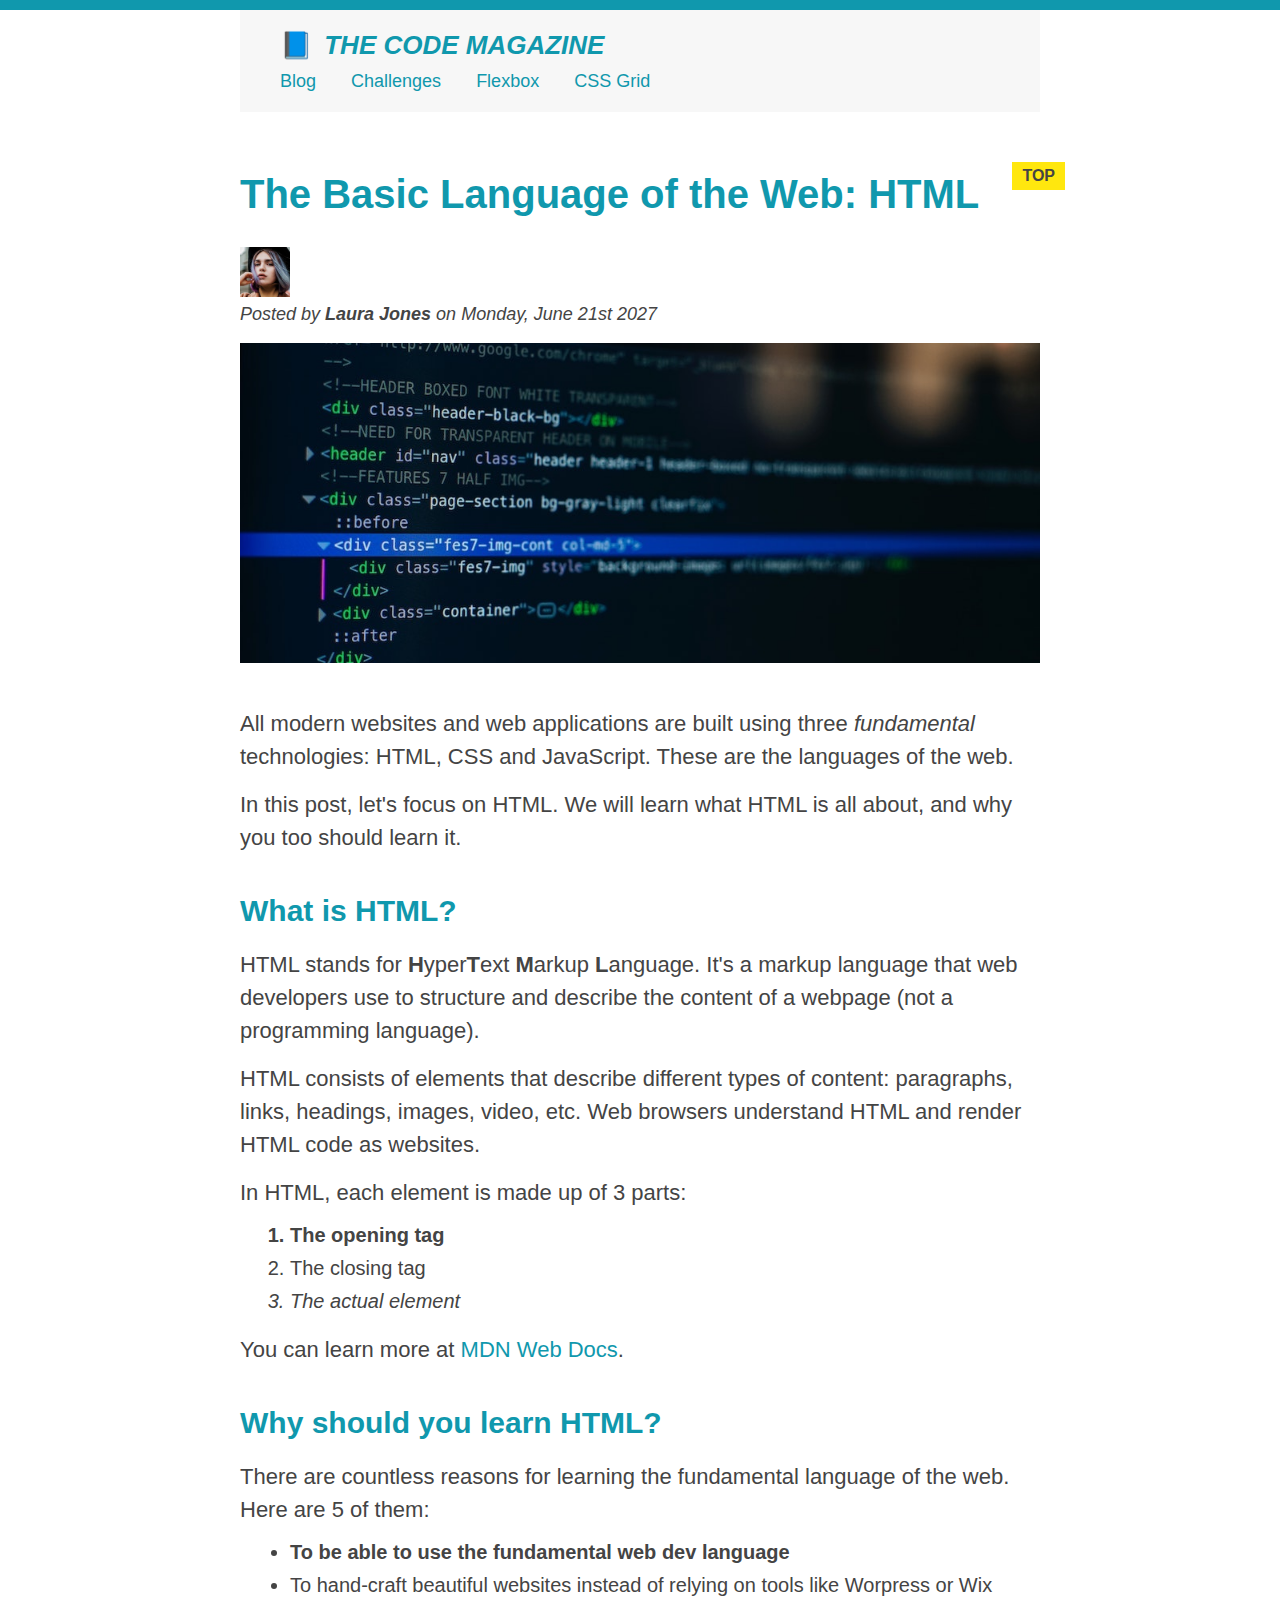
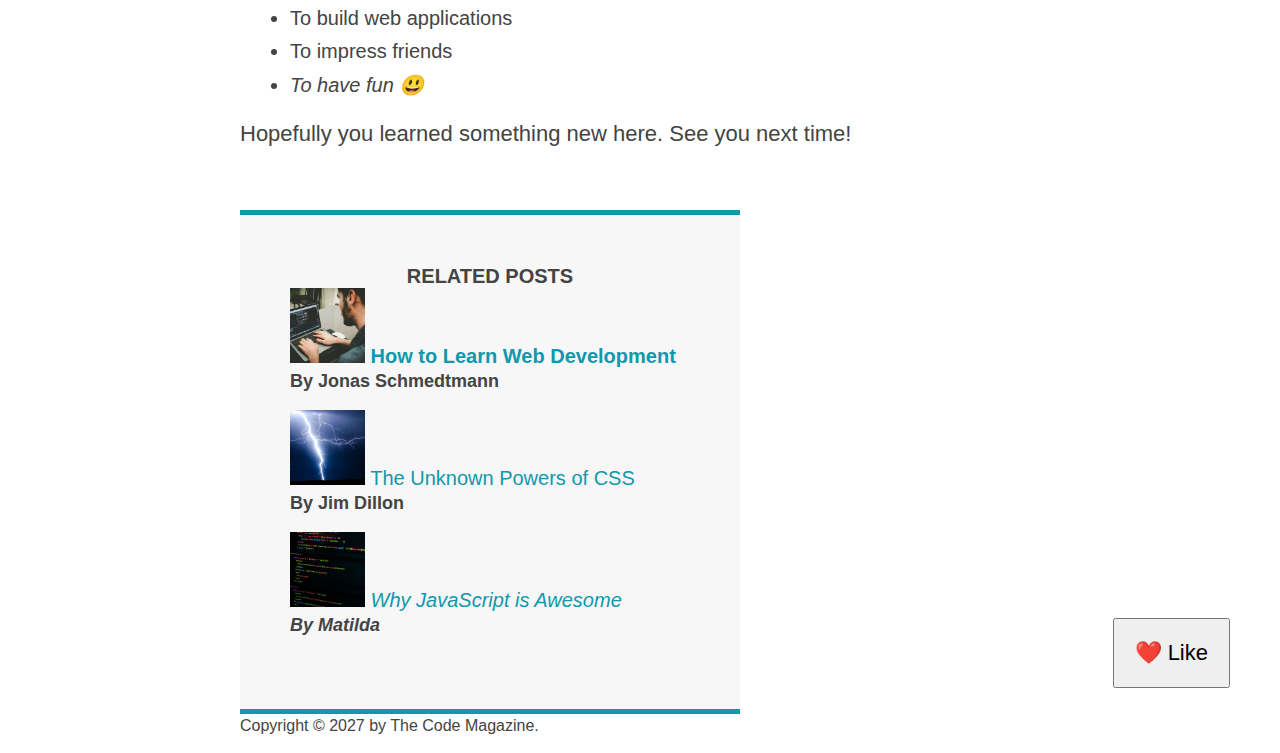
==== 04-CSS-Layouts/index.html @ 5a75078c "First Commit" ====
<!DOCTYPE html>
<html lang="en">
  <head>
    <meta charset="UTF-8" />
    <link href="style.css" rel="stylesheet" />

    <title>The Basic Language of the Web: HTML</title>
  </head>

  <body>
    <!--
    <h1>The Basic Language of the Web: HTML</h1>
    <h2>The Basic Language of the Web: HTML</h2>
    <h3>The Basic Language of the Web: HTML</h3>
    <h4>The Basic Language of the Web: HTML</h4>
    <h5>The Basic Language of the Web: HTML</h5>
    <h6>The Basic Language of the Web: HTML</h6>
    -->

    <div class="container">
      <header class="main-header">
        <h1>📘 The Code Magazine</h1>

        <nav>
          <!-- <strong>This is the navigation</strong> -->
          <a href="blog.html">Blog</a>
          <a href="#">Challenges</a>
          <a href="#">Flexbox</a>
          <a href="#">CSS Grid</a>
        </nav>
      </header>

      <article>
        <header class="post-header">
          <h2>The Basic Language of the Web: HTML</h2>

          <img
            src="img/laura-jones.jpg"
            alt="Headshot of Laura Jones"
            height="50"
            width="50"
          />

          <p id="author">
            Posted by <strong>Laura Jones</strong> on Monday, June 21st 2027
          </p>

          <img
            src="img/post-img.jpg"
            alt="HTML code on a screen"
            width="500"
            height="200"
            class="post-img"
          />
          <button>❤️ Like</button>
        </header>

        <p>
          All modern websites and web applications are built using three
          <em>fundamental</em>
          technologies: HTML, CSS and JavaScript. These are the languages of the
          web.
        </p>

        <p>
          In this post, let's focus on HTML. We will learn what HTML is all
          about, and why you too should learn it.
        </p>

        <h3>What is HTML?</h3>
        <p>
          HTML stands for <strong>H</strong>yper<strong>T</strong>ext
          <strong>M</strong>arkup <strong>L</strong>anguage. It's a markup
          language that web developers use to structure and describe the content
          of a webpage (not a programming language).
        </p>
        <p>
          HTML consists of elements that describe different types of content:
          paragraphs, links, headings, images, video, etc. Web browsers
          understand HTML and render HTML code as websites.
        </p>
        <p>In HTML, each element is made up of 3 parts:</p>

        <ol>
          <li class="first-li">The opening tag</li>
          <li>The closing tag</li>
          <li>The actual element</li>
        </ol>

        <p>
          You can learn more at
          <a
            href="https://developer.mozilla.org/en-US/docs/Web/HTML"
            target="_blank"
            >MDN Web Docs</a
          >.
        </p>

        <h3>Why should you learn HTML?</h3>

        <p>
          There are countless reasons for learning the fundamental language of
          the web. Here are 5 of them:
        </p>

        <ul>
          <li class="first-li">
            To be able to use the fundamental web dev language
          </li>
          <li>
            To hand-craft beautiful websites instead of relying on tools like
            Worpress or Wix
          </li>
          <li>To build web applications</li>
          <li>To impress friends</li>
          <li>To have fun 😃</li>
        </ul>

        <p>Hopefully you learned something new here. See you next time!</p>
      </article>

      <aside>
        <h4>Related posts</h4>

        <ul class="related">
          <li>
            <img
              src="img/related-1.jpg"
              alt="Person programming"
              width="75"
              height="75"
            />
            <a href="#">How to Learn Web Development</a>
            <p class="related-author">By Jonas Schmedtmann</p>
          </li>
          <li>
            <img
              src="img/related-2.jpg"
              alt="Lightning"
              width="75"
              height="75"
            />
            <a href="#">The Unknown Powers of CSS</a>
            <p class="related-author">By Jim Dillon</p>
          </li>
          <li>
            <img
              src="img/related-3.jpg"
              alt="JavaScript code on a screen"
              width="75"
              height="75"
            />
            <a href="#">Why JavaScript is Awesome</a>
            <p class="related-author">By Matilda</p>
          </li>
        </ul>
      </aside>

      <footer>
        <p id="copyright" class="copyright text">
          Copyright &copy; 2027 by The Code Magazine.
        </p>
      </footer>
    </div>
  </body>
</html>
---- 04-CSS-Layouts/style.css ----
* {
  /* border-top: 10px solid #1098ad; */
  margin: 0;
  padding: 0;
}

/* PAGE SECTIONS */
body {
  color: #444;
  font-family: sans-serif;

  border-top: 10px solid #1098ad;
  position: relative;
}

.container {
  width: 800px;
  /* margin-left: auto;
  margin-right: auto; */
  margin: 0 auto;
}

.main-header {
  background-color: #f7f7f7;
  /* padding: 20px;
  padding-left: 40px;
  padding-right: 40px; */
  padding: 20px 40px;
  margin-bottom: 60px;
  /* height: 80px; */
}

nav {
  font-size: 18px;
  /* text-align: center; */
}

article {
  margin-bottom: 60px;
}

.post-header {
  margin-bottom: 40px;
  /* position: relative; */
}

aside {
  background-color: #f7f7f7;
  border-top: 5px solid #1098ad;
  border-bottom: 5px solid #1098ad;
  /* padding-top: 50px;
  padding-bottom: 50px; */
  padding: 50px 0;
  width: 500px;
}

/* SMALLER ELEMENTS */
h1,
h2,
h3 {
  color: #1098ad;
}

h1 {
  font-size: 26px;
  text-transform: uppercase;
  font-style: italic;
}

h2 {
  font-size: 40px;
  margin-bottom: 30px;
}

h3 {
  font-size: 30px;
  margin-bottom: 20px;
  margin-top: 40px;
}

h4 {
  font-size: 20px;
  text-transform: uppercase;
  text-align: center;
}

p {
  font-size: 22px;
  line-height: 1.5;
  margin-bottom: 15px;
}

ul,
ol {
  margin-left: 50px;
  margin-bottom: 20px;
}

li {
  font-size: 20px;
  margin-bottom: 10px;
  /* display: inline; */
}

li:last-child {
  margin-bottom: 0;
}

/* footer p {
  font-size: 16px;
} */

/* article header p {
  font-style: italic;
} */

#author {
  font-style: italic;
  font-size: 18px;
}

#copyright {
  font-size: 16px;
}

.related-author {
  font-size: 18px;
  font-weight: bold;
}

/* ul {
  list-style: none;
} */

.related {
  list-style: none;
}

body {
  /* background-color: orangered; */
}

/* .first-li {
  font-weight: bold;
} */

li:first-child {
  font-weight: bold;
}

li:last-child {
  font-style: italic;
}

li:nth-child(even) {
  /* color: red; */
}

/* Misconception: this won't work! */
article p:first-child {
  color: red;
}

/* Styling links */
a:link {
  color: #1098ad;
  text-decoration: none;
}

a:visited {
  /* color: #777; */
  color: #1098ad;
}

a:hover {
  color: orangered;
  font-weight: bold;
  text-decoration: underline orangered;
}

a:active {
  background-color: black;
  font-style: italic;
}
/* LVHA */

.post-img {
  width: 100%;
  height: auto;
}

nav a:link {
  /* background-color: orangered;
  margin: 20px;
  padding: 20px;

  display: block; */

  margin-right: 30px;
  margin-top: 10px;
  display: inline-block;
}

nav a:link:last-child {
  margin-right: 0;
}

button {
  font-size: 22px;
  padding: 20px;
  cursor: pointer;

  position: absolute;
  /* top: 50px;
  left: 50px; */
  bottom: 50px;
  right: 50px;
}

h1::first-letter {
  font-style: normal;
  margin-right: 5px;
}

h3 + p::first-line {
  /* color: red; */
}

h2 {
  /* background-color: orange; */
  position: relative;
}

h2::before {
  content: "TOP";
  background-color: #ffe70e;
  color: #444;
  font-size: 16px;
  font-weight: bold;
  display: inline-block;
  padding: 5px 10px;
  position: absolute;
  top: -10px;
  right: -25px;
}

/* Resolving conflicts */
/* #copyright {
  color: red;
}

.copyright {
  color: blue;
}

.text {
  color: yellow;
}

footer p {
  color: green !important;
} */

/* nav a:link,
nav p {
  font-size: 18px;
} */
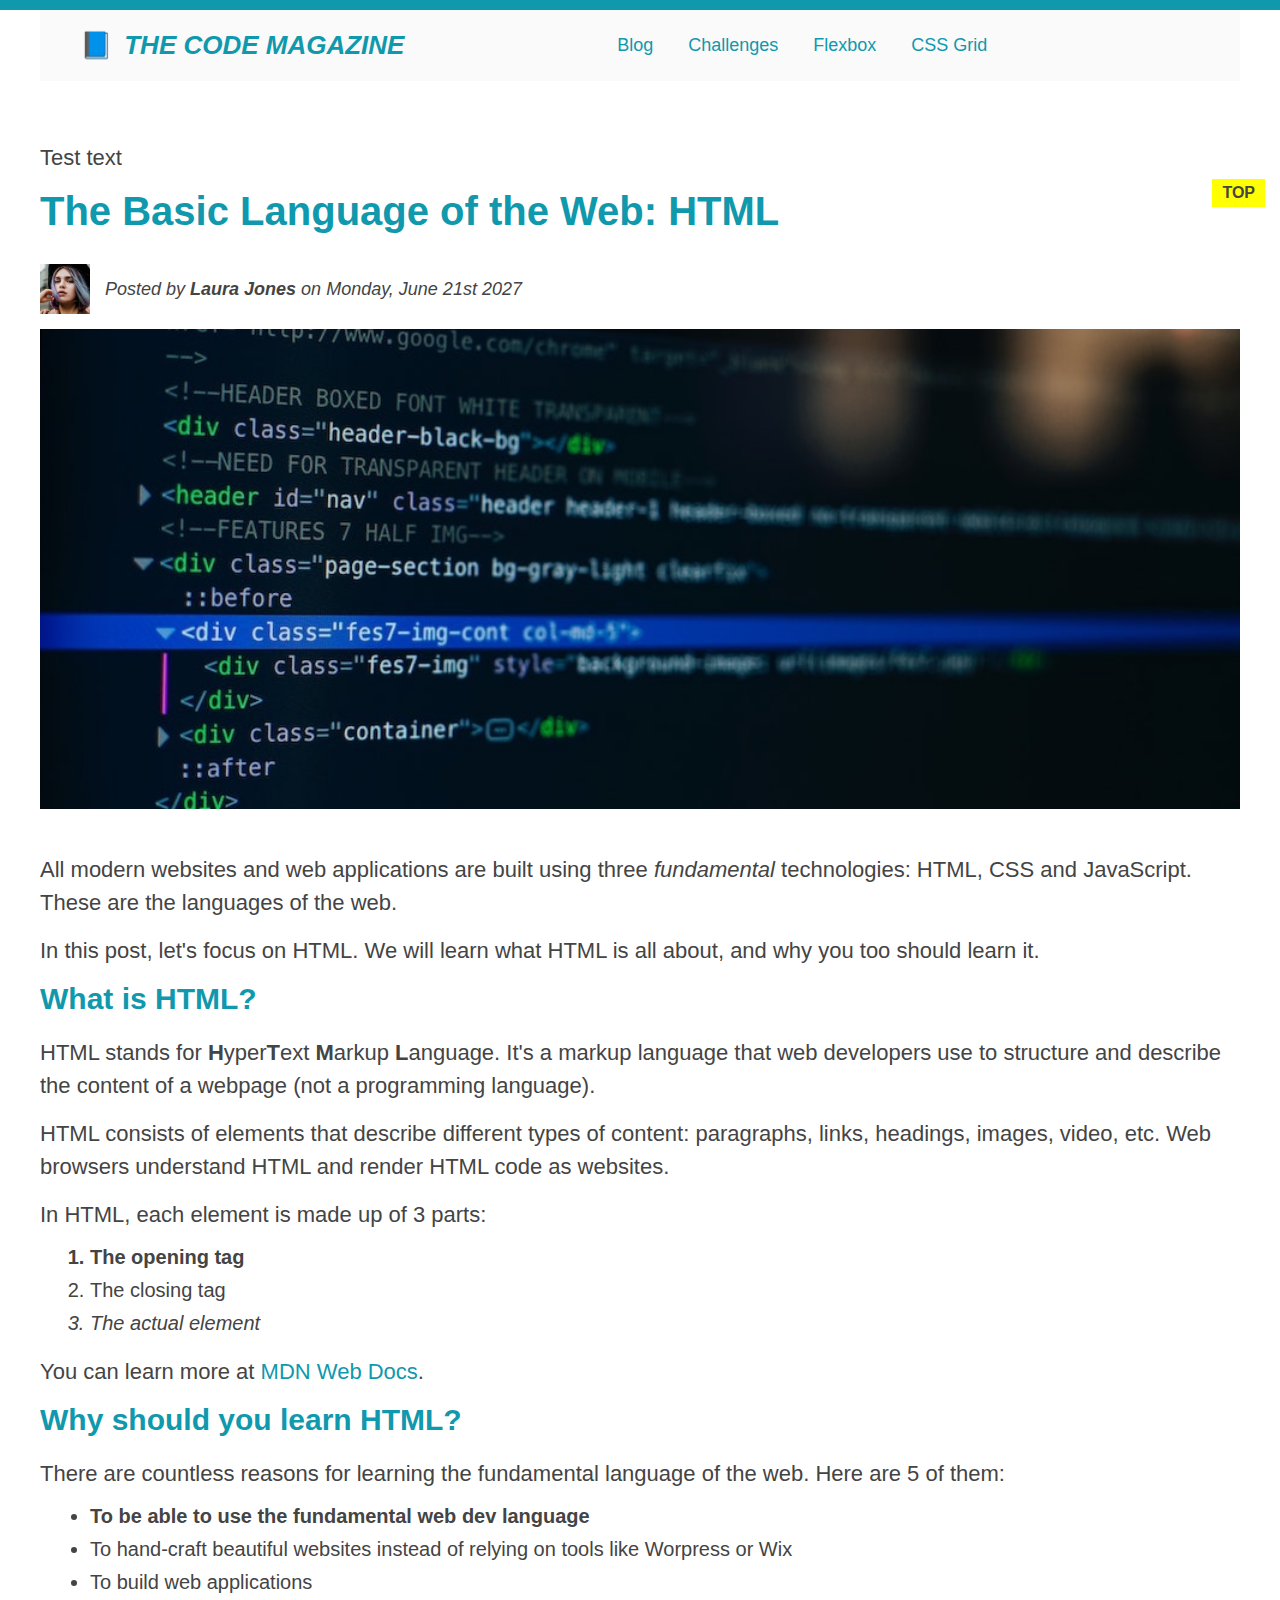
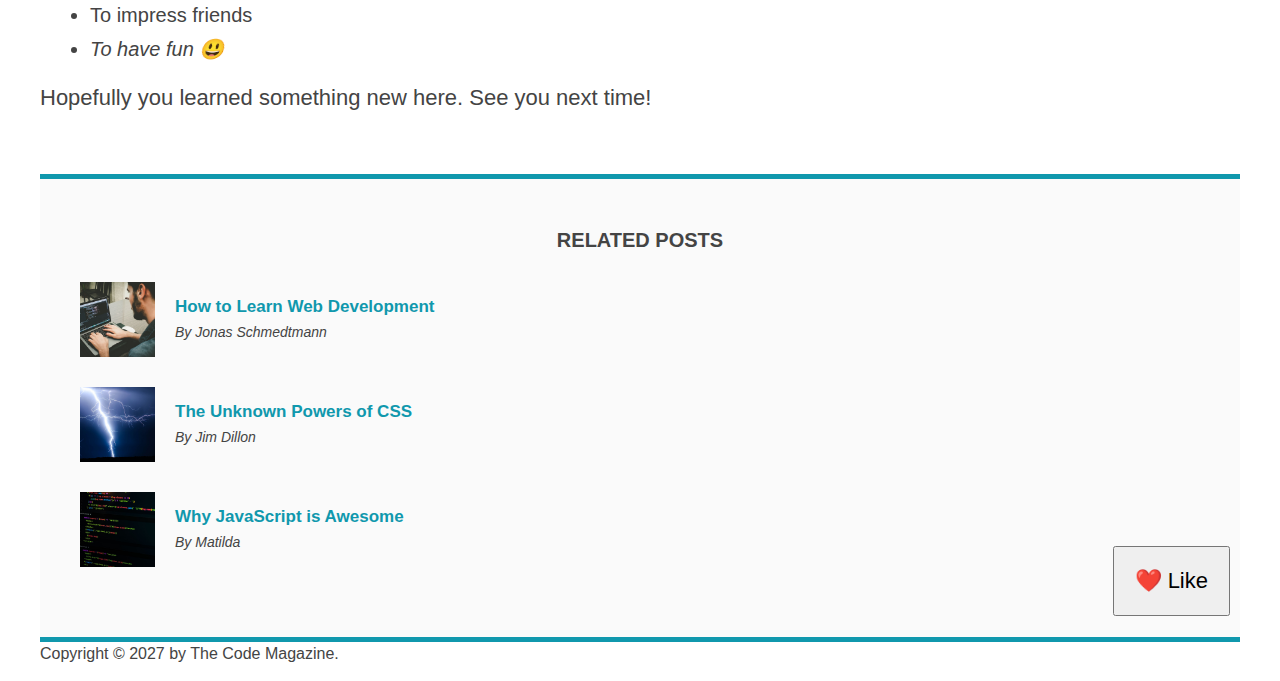
==== commit 7080ad10: "Flexbox" ====
--- a/04-CSS-Layouts/index.html
+++ b/04-CSS-Layouts/index.html
@@ -3,7 +3,6 @@
   <head>
     <meta charset="UTF-8" />
     <link href="style.css" rel="stylesheet" />
-
     <title>The Basic Language of the Web: HTML</title>
   </head>
 
@@ -16,43 +15,43 @@
     <h5>The Basic Language of the Web: HTML</h5>
     <h6>The Basic Language of the Web: HTML</h6>
     -->
-
     <div class="container">
-      <header class="main-header">
+      <header class="main-header clearfix">
         <h1>📘 The Code Magazine</h1>
 
         <nav>
-          <!-- <strong>This is the navigation</strong> -->
+          <!-- <strong>This is the nav</strong> -->
           <a href="blog.html">Blog</a>
           <a href="#">Challenges</a>
-          <a href="#">Flexbox</a>
+          <a href="flexbox.html">Flexbox</a>
           <a href="#">CSS Grid</a>
         </nav>
+        <div class="clear"></div>
       </header>
-
+      <p>Test text</p>
       <article>
         <header class="post-header">
           <h2>The Basic Language of the Web: HTML</h2>
+          <div class="author-box">
+            <img
+              class="author-image"
+              src="img/laura-jones.jpg"
+              alt="Headshot of Laura Jones"
+              height="50"
+              width="50"
+            />
 
+            <p id="author" class="author">
+              Posted by <strong>Laura Jones</strong> on Monday, June 21st 2027
+            </p>
+          </div>
           <img
-            src="img/laura-jones.jpg"
-            alt="Headshot of Laura Jones"
-            height="50"
-            width="50"
-          />
-
-          <p id="author">
-            Posted by <strong>Laura Jones</strong> on Monday, June 21st 2027
-          </p>
-
-          <img
+            class="post-image"
             src="img/post-img.jpg"
             alt="HTML code on a screen"
             width="500"
             height="200"
-            class="post-img"
           />
-          <button>❤️ Like</button>
         </header>
 
         <p>
@@ -123,35 +122,41 @@
         <h4>Related posts</h4>
 
         <ul class="related">
-          <li>
+          <li class="related-post">
             <img
               src="img/related-1.jpg"
               alt="Person programming"
               width="75"
-              height="75"
+              width="75"
             />
-            <a href="#">How to Learn Web Development</a>
-            <p class="related-author">By Jonas Schmedtmann</p>
+            <div>
+              <a href="#" class="related-link">How to Learn Web Development</a>
+              <p class="related-author">By Jonas Schmedtmann</p>
+            </div>
           </li>
-          <li>
+          <li class="related-post">
             <img
               src="img/related-2.jpg"
               alt="Lightning"
               width="75"
-              height="75"
+              heigth="75"
             />
-            <a href="#">The Unknown Powers of CSS</a>
-            <p class="related-author">By Jim Dillon</p>
+            <div>
+              <a href="#" class="related-link">The Unknown Powers of CSS</a>
+              <p class="related-author">By Jim Dillon</p>
+            </div>
           </li>
-          <li>
+          <li class="related-post">
             <img
               src="img/related-3.jpg"
               alt="JavaScript code on a screen"
               width="75"
               height="75"
             />
-            <a href="#">Why JavaScript is Awesome</a>
-            <p class="related-author">By Matilda</p>
+            <div>
+              <a href="#" class="related-link">Why JavaScript is Awesome</a>
+              <p class="related-author">By Matilda</p>
+            </div>
           </li>
         </ul>
       </aside>
@@ -162,5 +167,6 @@
         </p>
       </footer>
     </div>
+    <button>❤️ Like</button>
   </body>
 </html>
--- a/04-CSS-Layouts/style.css
+++ b/04-CSS-Layouts/style.css
@@ -1,27 +1,26 @@
 * {
   /* border-top: 10px solid #1098ad; */
+  box-sizing: border-box;
   margin: 0;
   padding: 0;
 }
 
-/* PAGE SECTIONS */
 body {
   color: #444;
   font-family: sans-serif;
-
   border-top: 10px solid #1098ad;
   position: relative;
 }
 
 .container {
-  width: 800px;
+  width: 1200px;
   /* margin-left: auto;
   margin-right: auto; */
   margin: 0 auto;
 }
 
 .main-header {
-  background-color: #f7f7f7;
+  background-color: #fafafa;
   /* padding: 20px;
   padding-left: 40px;
   padding-right: 40px; */
@@ -30,31 +29,22 @@
   /* height: 80px; */
 }
 
-nav {
-  font-size: 18px;
-  /* text-align: center; */
+.post-header {
+  margin-bottom: 40px;
 }
 
 article {
   margin-bottom: 60px;
 }
 
-.post-header {
-  margin-bottom: 40px;
-  /* position: relative; */
-}
-
 aside {
-  background-color: #f7f7f7;
+  background-color: #fafafa;
   border-top: 5px solid #1098ad;
   border-bottom: 5px solid #1098ad;
-  /* padding-top: 50px;
-  padding-bottom: 50px; */
-  padding: 50px 0;
-  width: 500px;
-}
-
-/* SMALLER ELEMENTS */
+  padding: 50px 40px;
+}
+
+/* smaller sections */
 h1,
 h2,
 h3 {
@@ -75,13 +65,13 @@
 h3 {
   font-size: 30px;
   margin-bottom: 20px;
-  margin-top: 40px;
 }
 
 h4 {
   font-size: 20px;
   text-transform: uppercase;
   text-align: center;
+  margin-bottom: 30px;
 }
 
 p {
@@ -101,7 +91,6 @@
   margin-bottom: 10px;
   /* display: inline; */
 }
-
 li:last-child {
   margin-bottom: 0;
 }
@@ -110,9 +99,9 @@
   font-size: 16px;
 } */
 
-/* article header p {
-  font-style: italic;
-} */
+/*article header p {
+  font-style: italic;
+}*/
 
 #author {
   font-style: italic;
@@ -122,23 +111,28 @@
 #copyright {
   font-size: 16px;
 }
-
 .related-author {
   font-size: 18px;
   font-weight: bold;
 }
-
-/* ul {
-  list-style: none;
-} */
-
 .related {
   list-style: none;
-}
-
-body {
-  /* background-color: orangered; */
-}
+  margin-left: 0;
+}
+
+nav a:link {
+  margin-right: 30px;
+  /* margin-top: 10px; */
+  display: inline-block;
+}
+
+nav a:link:last-child {
+  margin-right: 0;
+}
+
+/* body {
+  background-color: pink;
+} */
 
 /* .first-li {
   font-weight: bold;
@@ -152,64 +146,43 @@
   font-style: italic;
 }
 
-li:nth-child(even) {
-  /* color: red; */
-}
-
-/* Misconception: this won't work! */
-article p:first-child {
+/* li:nth-child(even) {
   color: red;
-}
-
-/* Styling links */
+} */
+
+/* Won't Work
+ article p:first-child {
+  color: red;
+} */
+
+/* Styling Links */
+
 a:link {
   color: #1098ad;
   text-decoration: none;
 }
-
 a:visited {
-  /* color: #777; */
   color: #1098ad;
 }
-
 a:hover {
-  color: orangered;
-  font-weight: bold;
-  text-decoration: underline orangered;
+  color: orange;
+  font-weight: bold;
+  text-decoration: underline wavy orangered;
 }
 
 a:active {
   background-color: black;
   font-style: italic;
 }
-/* LVHA */
-
-.post-img {
+
+.post-image {
   width: 100%;
   height: auto;
 }
-
-nav a:link {
-  /* background-color: orangered;
-  margin: 20px;
-  padding: 20px;
-
-  display: block; */
-
-  margin-right: 30px;
-  margin-top: 10px;
-  display: inline-block;
-}
-
-nav a:link:last-child {
-  margin-right: 0;
-}
-
 button {
   font-size: 22px;
   padding: 20px;
   cursor: pointer;
-
   position: absolute;
   /* top: 50px;
   left: 50px; */
@@ -217,15 +190,32 @@
   right: 50px;
 }
 
+/* Resolving conflict
+#copyright {
+  color: red;
+}
+.copyright {
+  color: blue;
+}
+.text {
+  color: yellow;
+}
+footer p {
+  color: green;
+}
+
+/* nav a:link,
+nav {
+  font-size: 18px;
+} */
+nav {
+  font-size: 18px;
+}
+
 h1::first-letter {
   font-style: normal;
   margin-right: 5px;
 }
-
-h3 + p::first-line {
-  /* color: red; */
-}
-
 h2 {
   /* background-color: orange; */
   position: relative;
@@ -233,7 +223,7 @@
 
 h2::before {
   content: "TOP";
-  background-color: #ffe70e;
+  background-color: yellow;
   color: #444;
   font-size: 16px;
   font-weight: bold;
@@ -244,24 +234,83 @@
   right: -25px;
 }
 
-/* Resolving conflicts */
-/* #copyright {
-  color: red;
-}
-
-.copyright {
-  color: blue;
-}
-
-.text {
-  color: yellow;
-}
-
-footer p {
-  color: green !important;
-} */
-
-/* nav a:link,
-nav p {
-  font-size: 18px;
-} */
+/* Floats */
+/* .author-image {
+  float: left;
+  margin-bottom: 50px;
+}
+.author {
+  float: left;
+  margin-left: 20px;
+  margin-top: 20px;
+}
+
+h1 {
+  float: left;
+}
+
+nav {
+  float: right;
+}
+
+.clearfix::after {
+  clear: both;
+  content: "";
+  display: block;
+} */
+
+/* Building a Simple Float Layout */
+/* article {
+  width: 825px;
+  float: left;
+}
+
+aside {
+  width: 300px;
+  float: right;
+}
+
+footer {
+  clear: both;
+} */
+
+/* FLEXBOX */
+
+.main-header {
+  display: flex;
+  align-items: center;
+  justify-content: space-between;
+}
+
+.author-box {
+  display: flex;
+  align-items: center;
+  margin-bottom: 15px;
+}
+
+.author {
+  margin-bottom: 0;
+  margin-left: 15px;
+}
+
+.related-post {
+  display: flex;
+  align-items: center;
+  gap: 20px;
+  margin-bottom: 30px;
+}
+
+.related-link:link {
+  font-size: 17px;
+  font-weight: bold;
+  font-style: normal;
+  margin-bottom: 5px;
+  display: block;
+}
+
+.related-author {
+  margin-bottom: 0;
+  font-size: 14px;
+  font-weight: normal;
+  font-style: italic;
+}
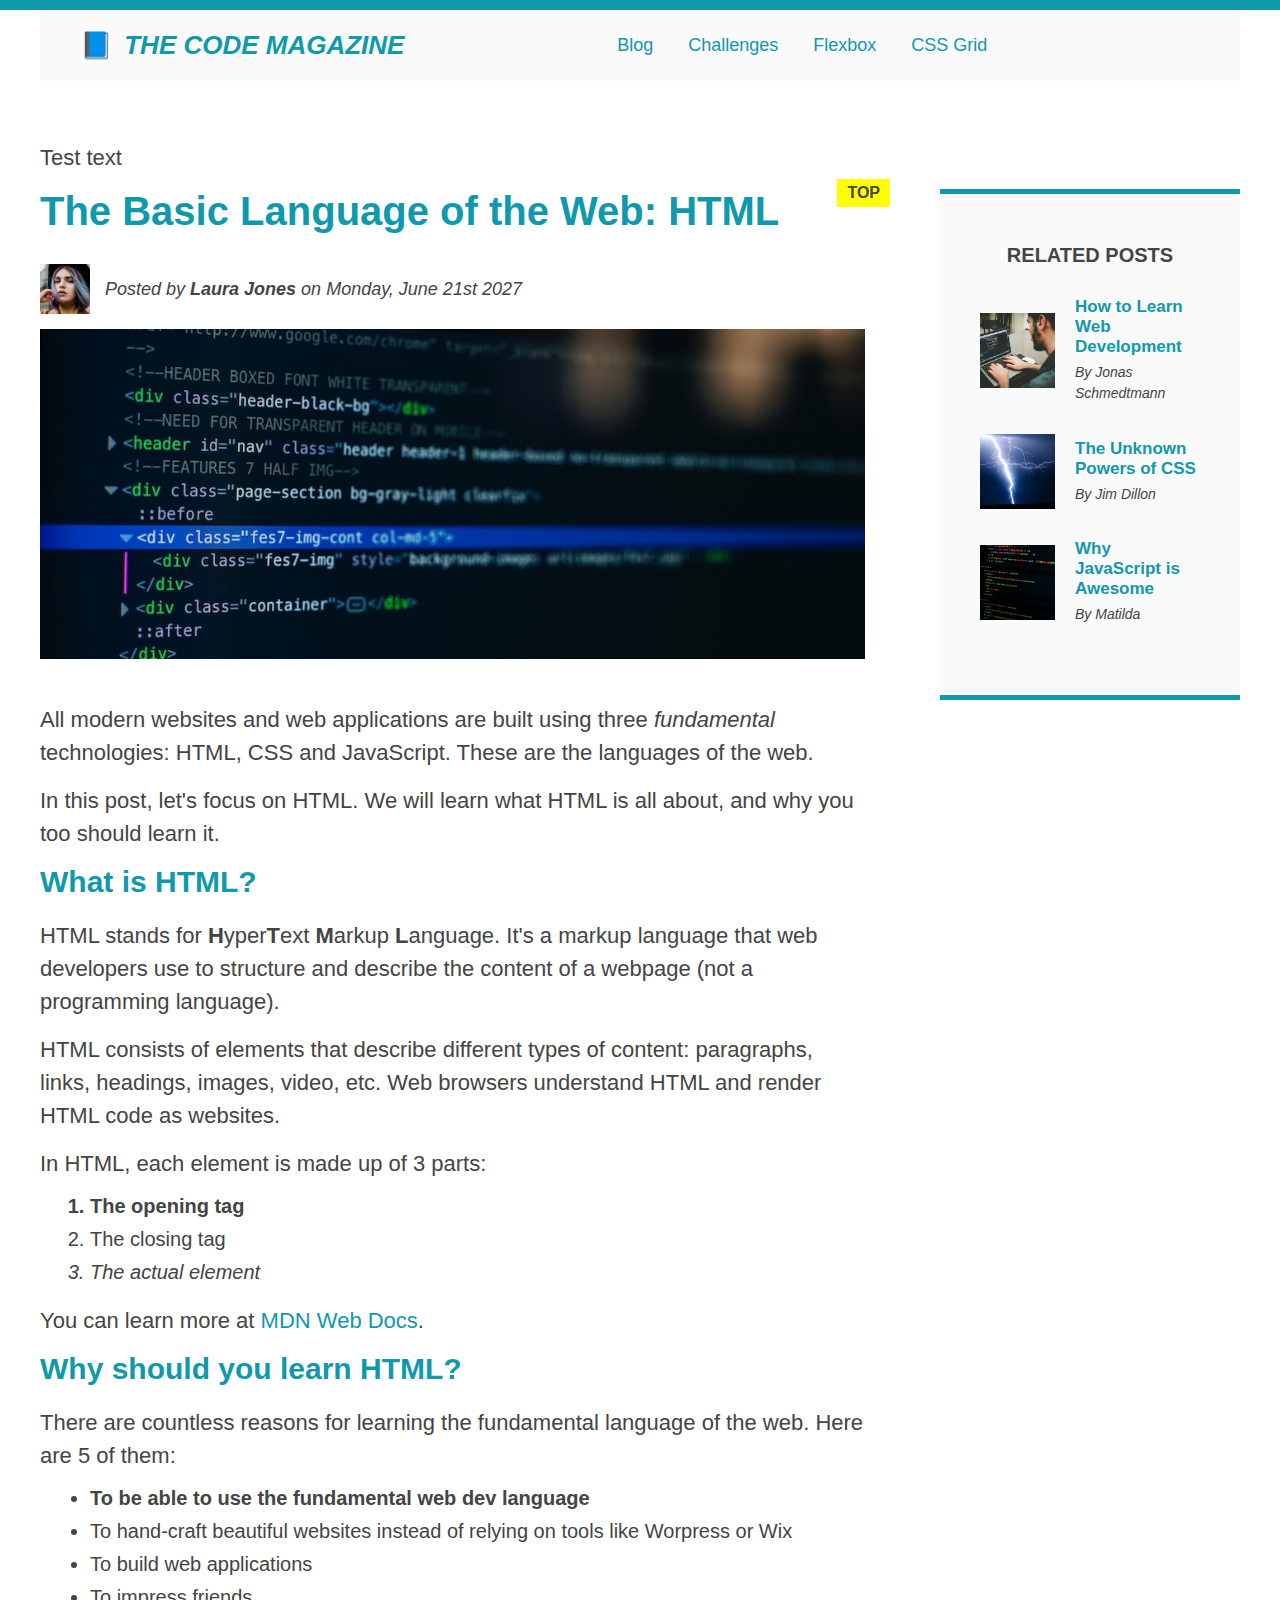
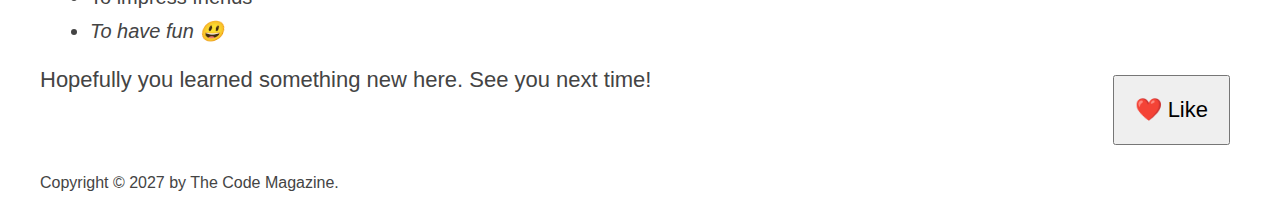
==== commit 14bb7ec7: "Flexbox" ====
--- a/04-CSS-Layouts/index.html
+++ b/04-CSS-Layouts/index.html
@@ -29,138 +29,141 @@
         <div class="clear"></div>
       </header>
       <p>Test text</p>
-      <article>
-        <header class="post-header">
-          <h2>The Basic Language of the Web: HTML</h2>
-          <div class="author-box">
+      <div class="row">
+        <article>
+          <header class="post-header">
+            <h2>The Basic Language of the Web: HTML</h2>
+            <div class="author-box">
+              <img
+                class="author-image"
+                src="img/laura-jones.jpg"
+                alt="Headshot of Laura Jones"
+                height="50"
+                width="50"
+              />
+
+              <p id="author" class="author">
+                Posted by <strong>Laura Jones</strong> on Monday, June 21st 2027
+              </p>
+            </div>
             <img
-              class="author-image"
-              src="img/laura-jones.jpg"
-              alt="Headshot of Laura Jones"
-              height="50"
-              width="50"
+              class="post-image"
+              src="img/post-img.jpg"
+              alt="HTML code on a screen"
+              width="500"
+              height="200"
             />
+          </header>
 
-            <p id="author" class="author">
-              Posted by <strong>Laura Jones</strong> on Monday, June 21st 2027
-            </p>
-          </div>
-          <img
-            class="post-image"
-            src="img/post-img.jpg"
-            alt="HTML code on a screen"
-            width="500"
-            height="200"
-          />
-        </header>
+          <p>
+            All modern websites and web applications are built using three
+            <em>fundamental</em>
+            technologies: HTML, CSS and JavaScript. These are the languages of
+            the web.
+          </p>
 
-        <p>
-          All modern websites and web applications are built using three
-          <em>fundamental</em>
-          technologies: HTML, CSS and JavaScript. These are the languages of the
-          web.
-        </p>
+          <p>
+            In this post, let's focus on HTML. We will learn what HTML is all
+            about, and why you too should learn it.
+          </p>
 
-        <p>
-          In this post, let's focus on HTML. We will learn what HTML is all
-          about, and why you too should learn it.
-        </p>
+          <h3>What is HTML?</h3>
+          <p>
+            HTML stands for <strong>H</strong>yper<strong>T</strong>ext
+            <strong>M</strong>arkup <strong>L</strong>anguage. It's a markup
+            language that web developers use to structure and describe the
+            content of a webpage (not a programming language).
+          </p>
+          <p>
+            HTML consists of elements that describe different types of content:
+            paragraphs, links, headings, images, video, etc. Web browsers
+            understand HTML and render HTML code as websites.
+          </p>
+          <p>In HTML, each element is made up of 3 parts:</p>
 
-        <h3>What is HTML?</h3>
-        <p>
-          HTML stands for <strong>H</strong>yper<strong>T</strong>ext
-          <strong>M</strong>arkup <strong>L</strong>anguage. It's a markup
-          language that web developers use to structure and describe the content
-          of a webpage (not a programming language).
-        </p>
-        <p>
-          HTML consists of elements that describe different types of content:
-          paragraphs, links, headings, images, video, etc. Web browsers
-          understand HTML and render HTML code as websites.
-        </p>
-        <p>In HTML, each element is made up of 3 parts:</p>
+          <ol>
+            <li class="first-li">The opening tag</li>
+            <li>The closing tag</li>
+            <li>The actual element</li>
+          </ol>
 
-        <ol>
-          <li class="first-li">The opening tag</li>
-          <li>The closing tag</li>
-          <li>The actual element</li>
-        </ol>
+          <p>
+            You can learn more at
+            <a
+              href="https://developer.mozilla.org/en-US/docs/Web/HTML"
+              target="_blank"
+              >MDN Web Docs</a
+            >.
+          </p>
 
-        <p>
-          You can learn more at
-          <a
-            href="https://developer.mozilla.org/en-US/docs/Web/HTML"
-            target="_blank"
-            >MDN Web Docs</a
-          >.
-        </p>
+          <h3>Why should you learn HTML?</h3>
 
-        <h3>Why should you learn HTML?</h3>
+          <p>
+            There are countless reasons for learning the fundamental language of
+            the web. Here are 5 of them:
+          </p>
 
-        <p>
-          There are countless reasons for learning the fundamental language of
-          the web. Here are 5 of them:
-        </p>
+          <ul>
+            <li class="first-li">
+              To be able to use the fundamental web dev language
+            </li>
+            <li>
+              To hand-craft beautiful websites instead of relying on tools like
+              Worpress or Wix
+            </li>
+            <li>To build web applications</li>
+            <li>To impress friends</li>
+            <li>To have fun 😃</li>
+          </ul>
 
-        <ul>
-          <li class="first-li">
-            To be able to use the fundamental web dev language
-          </li>
-          <li>
-            To hand-craft beautiful websites instead of relying on tools like
-            Worpress or Wix
-          </li>
-          <li>To build web applications</li>
-          <li>To impress friends</li>
-          <li>To have fun 😃</li>
-        </ul>
+          <p>Hopefully you learned something new here. See you next time!</p>
+        </article>
 
-        <p>Hopefully you learned something new here. See you next time!</p>
-      </article>
+        <aside>
+          <h4>Related posts</h4>
 
-      <aside>
-        <h4>Related posts</h4>
-
-        <ul class="related">
-          <li class="related-post">
-            <img
-              src="img/related-1.jpg"
-              alt="Person programming"
-              width="75"
-              width="75"
-            />
-            <div>
-              <a href="#" class="related-link">How to Learn Web Development</a>
-              <p class="related-author">By Jonas Schmedtmann</p>
-            </div>
-          </li>
-          <li class="related-post">
-            <img
-              src="img/related-2.jpg"
-              alt="Lightning"
-              width="75"
-              heigth="75"
-            />
-            <div>
-              <a href="#" class="related-link">The Unknown Powers of CSS</a>
-              <p class="related-author">By Jim Dillon</p>
-            </div>
-          </li>
-          <li class="related-post">
-            <img
-              src="img/related-3.jpg"
-              alt="JavaScript code on a screen"
-              width="75"
-              height="75"
-            />
-            <div>
-              <a href="#" class="related-link">Why JavaScript is Awesome</a>
-              <p class="related-author">By Matilda</p>
-            </div>
-          </li>
-        </ul>
-      </aside>
-
+          <ul class="related">
+            <li class="related-post">
+              <img
+                src="img/related-1.jpg"
+                alt="Person programming"
+                width="75"
+                width="75"
+              />
+              <div>
+                <a href="#" class="related-link"
+                  >How to Learn Web Development</a
+                >
+                <p class="related-author">By Jonas Schmedtmann</p>
+              </div>
+            </li>
+            <li class="related-post">
+              <img
+                src="img/related-2.jpg"
+                alt="Lightning"
+                width="75"
+                heigth="75"
+              />
+              <div>
+                <a href="#" class="related-link">The Unknown Powers of CSS</a>
+                <p class="related-author">By Jim Dillon</p>
+              </div>
+            </li>
+            <li class="related-post">
+              <img
+                src="img/related-3.jpg"
+                alt="JavaScript code on a screen"
+                width="75"
+                height="75"
+              />
+              <div>
+                <a href="#" class="related-link">Why JavaScript is Awesome</a>
+                <p class="related-author">By Matilda</p>
+              </div>
+            </li>
+          </ul>
+        </aside>
+      </div>
       <footer>
         <p id="copyright" class="copyright text">
           Copyright &copy; 2027 by The Code Magazine.
--- a/04-CSS-Layouts/style.css
+++ b/04-CSS-Layouts/style.css
@@ -314,3 +314,20 @@
   font-weight: normal;
   font-style: italic;
 }
+
+.row {
+  display: flex;
+  gap: 75px;
+  margin-bottom: 60px;
+  align-items: flex-start;
+}
+article {
+  flex: 1;
+  margin-bottom: 0;
+}
+
+aside {
+  /* flex-basis: 300px;
+  flex-shrink: 0; */
+  flex: 0 0 300px;
+}
